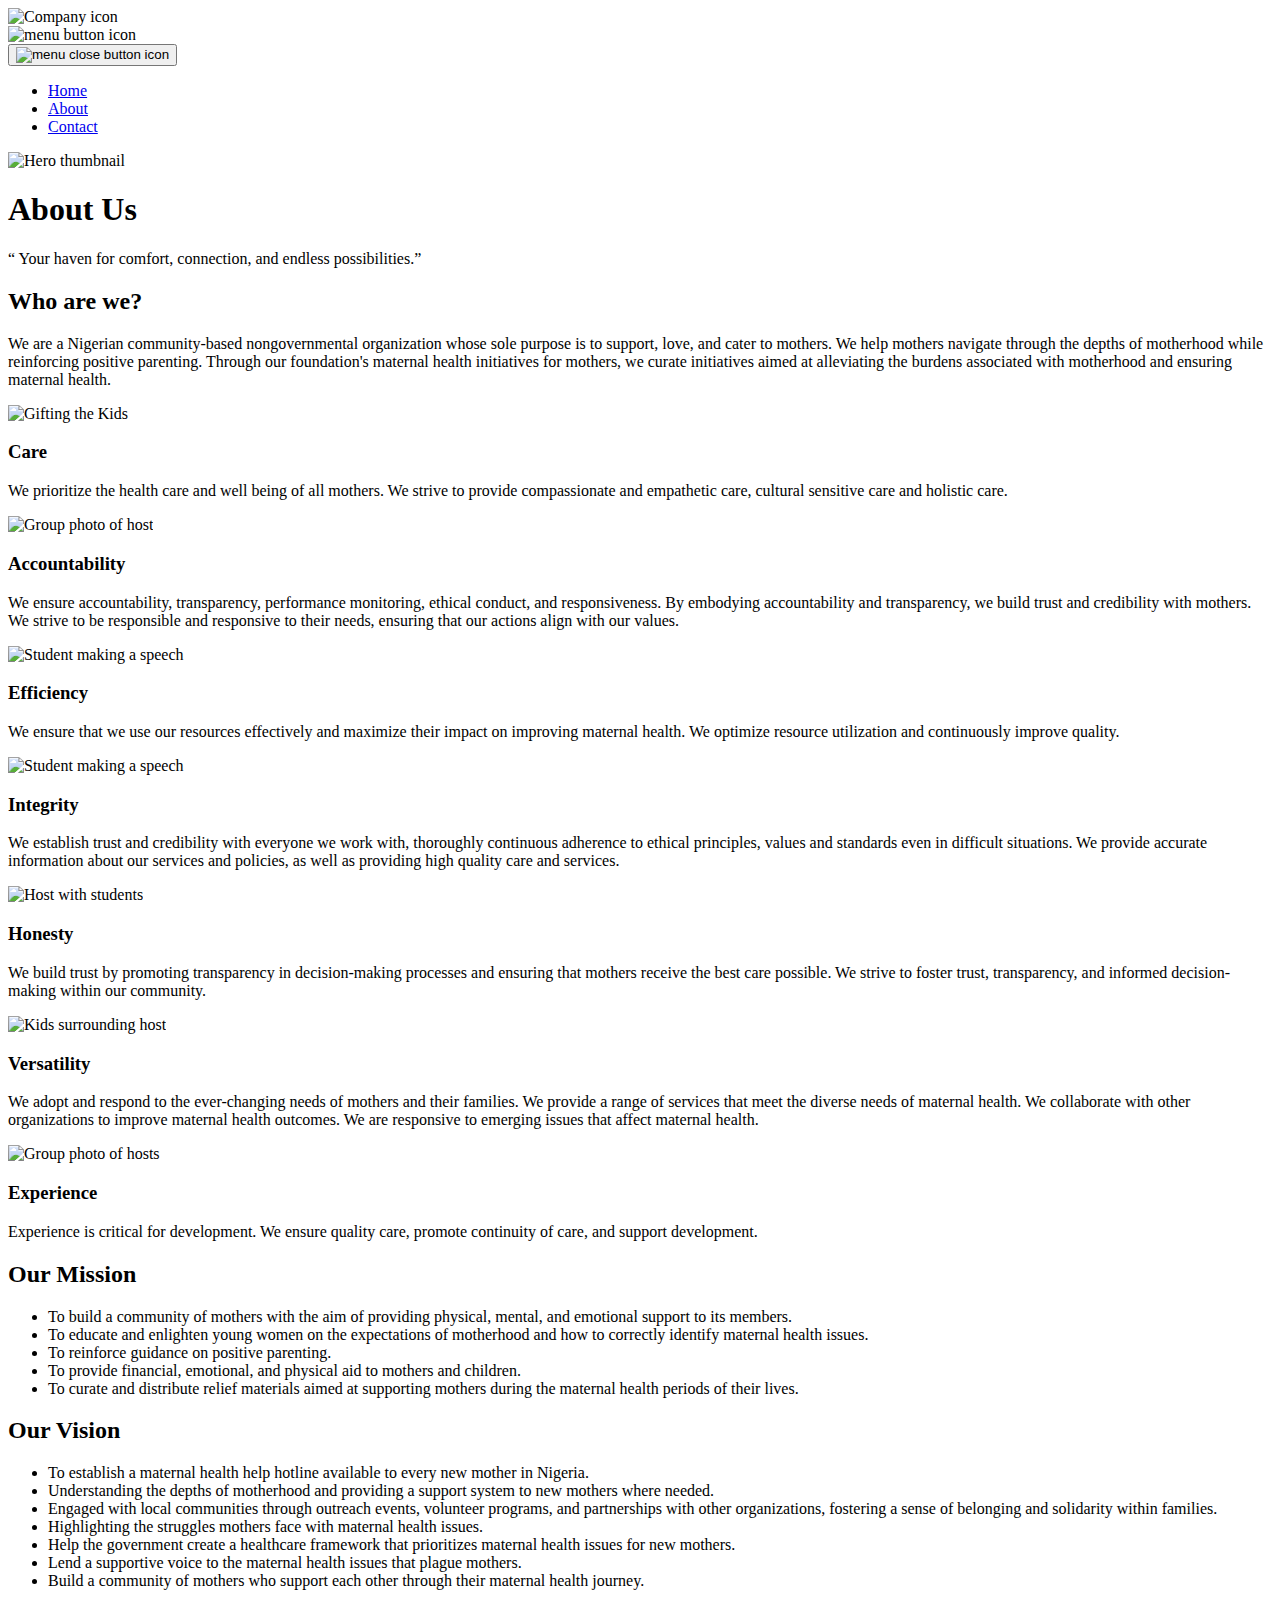
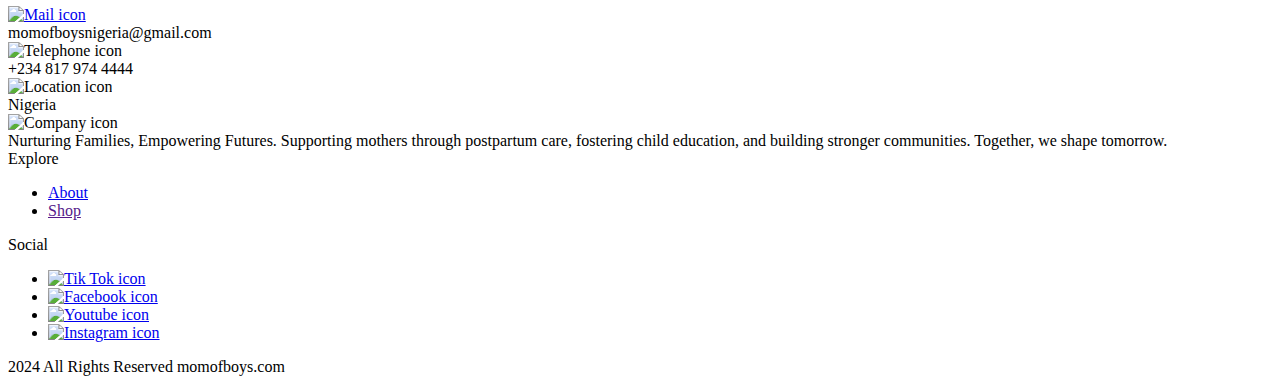
==== about.html @ 33ba915f "Update about.html" ====
<!DOCTYPE html>
<html lang="en-us">
    <head>
        <meta charset="utf-8">
        <meta name="viewport" content="width=device-width,initial-scale=1">
        <meta name="description" content="Mother of Boys is a charitable organization dedicated to empowering mothers and families, providing support, resources, and education for maternal health and well-being. Join us in our mission to create a nurturing environment for mothers, ensuring healthier futures for their children and communities.">

        <link href="about.css" rel="stylesheet" type="text/css" charset="utf-8">

        <!--font-->
        <link href="https://fonts.cdnfonts.com/css/inter" rel="stylesheet"/>
        <link href="https://fonts.cdnfonts.com/css/questrial" rel="stylesheet">
        <link href="https://fonts.cdnfonts.com/css/questrial" rel="stylesheet"> <!--Oswald font-->
        <link href="https://fonts.cdnfonts.com/css/newsreader-2" rel="stylesheet"> <!--newsreader font-->
        <link href="https://fonts.cdnfonts.com/css/lato" rel="stylesheet"> <!--lato font-->
        <link href="https://fonts.cdnfonts.com/css/be-vietnam-pro" rel="stylesheet">  <!--be-vietnam-pro-->
        <link href="https://fonts.cdnfonts.com/css/poppins" rel="stylesheet">   <!--poppins-->
        <link href="https://fonts.cdnfonts.com/css/berlin-sans-fb-demi" rel="stylesheet"> <!--berlin-->
        <link href="https://fonts.cdnfonts.com/css/calibri-light" rel="stylesheet"> <!--calibri-->
        <link href="https://fonts.cdnfonts.com/css/arial" rel="stylesheet"> <!--Arial-->
        
                
                

        <link rel="stylesheet" href="fonts/helvetica-normal/stylesheet.css" type="text/css" charset="utf-8"/>
        <link rel="manifest" href="manifest.json" /> 
        <link rel="icon" type="image/png" href="https://res.cloudinary.com/dhbj763qc/image/upload/v1715961288/Mom_of_boys/favicon_mk9mhp.png">
        <title>Mom of Boys</title>

        <script src="base.js" defer></script>
    </head>
    <body>
        <!--Top bar section-->
        <div role="header" class="home-top-bar">
            <div class="top-bar-logo" role="img" aria-label="Company Logo">
                <img src="https://res.cloudinary.com/dhbj763qc/image/upload/v1715876093/Mom_of_boys/mob_logo_siea63.png" alt="Company icon" />
            </div>
            <div class="mobile-hamburger-icon" onclick=openMenu()>
                <img src="https://res.cloudinary.com/dhbj763qc/image/upload/v1715968469/Mom_of_boys/hamburger2_vdquip.svg" alt="menu button icon"/>
            </div>
            <div class="menu">
                <div class="menu-close-btn-wrapper mcbw">
                    <button class="menu-close-btn" onclick=closeMenu()>
                        <img src="https://res.cloudinary.com/dhbj763qc/image/upload/v1715969072/Mom_of_boys/menu_close_i2vjuo.svg" alt="menu close button icon" />
                    </button>
                </div>
                <ul>
                    <li class="top-bar-home-link">
                         <a href="index.html">
                            Home
                        </a>
                    </li>
                    <li class="top-bar-about-link">
                        <a href="about.html">
                            About
                        </a>
                    </li>
                    <li class="top-bar-contact-link">
                        <a href="contact.html">
                            Contact
                        </a>
                    </li>
                    <!--
                        <li>
                            <a href="">
                                Shop
                            </a>
                        </li>
                        <li class="support-our-cause-link">
                            <a href="support_our_cause.html">
                                Support our cause
                            </a>
                        </li>   
                    -->
                </ul>
            </div>
        </div>
        <!--Hero section-->
        <section class="header-wrapper">
            <img src="https://res.cloudinary.com/dhbj763qc/image/upload/v1715859156/Mom_of_boys/6F0A4590_qbymmq.jpg" alt="Hero thumbnail"/>
            <div>
                <h1>About Us</h1>
                <p>
                    “ Your haven for comfort, connection, and endless possibilities.”
                </p>
            </div>
        </section>
        <section class="brief">
            <h2>
                Who are we?
            </h2>
            <div class="description">
                <p>
                    We are a Nigerian community-based nongovernmental organization whose sole purpose is to support, love, and cater to mothers. We help mothers navigate through the depths of motherhood while reinforcing positive parenting. 
                    Through our foundation's maternal health initiatives for mothers, we curate initiatives aimed at alleviating the burdens associated with motherhood and ensuring maternal health.
                </p>
                <div class="desc-block-wrapper">
                    <div class="desc-block">
                        <div class="desc-block-image dbi1">
                            <img src="https://res.cloudinary.com/dhbj763qc/image/upload/v1715859418/Mom_of_boys/IMG_3876_rikh3y.jpg" alt="Gifting the Kids"/>
                        </div>
                        <div class="desc-block-text">
                            <h3>Care</h3>
                            <p>
                                We prioritize the health care and well being of all mothers. We strive to provide compassionate and empathetic care, cultural sensitive care and holistic care.
                            </p>
                        </div>
                    </div>
                    <div class="desc-block">
                        <div class="desc-block-image dbi2">
                            <img src="https://res.cloudinary.com/dhbj763qc/image/upload/v1715859542/Mom_of_boys/IMG_3884_t0ftwg.jpg" alt="Group photo of host"/>
                        </div>
                        <div class="desc-block-text">
                            <h3>Accountability</h3>
                            <p>
                                We ensure accountability, transparency, performance monitoring, ethical conduct, and responsiveness. By embodying accountability and transparency, we build trust and credibility with mothers. We strive to be responsible and responsive to their needs, ensuring that our actions align with our values.
                            </p>
                        </div>
                    </div>
                    <div class="desc-block">
                        <div class="desc-block-image dbi3">
                            <img src="https://res.cloudinary.com/dhbj763qc/image/upload/v1715859209/Mom_of_boys/IMG_3867_kev4zf.jpg" alt="Student making a speech"/>
                        </div>
                        <div class="desc-block-text">
                            <h3>Efficiency</h3>
                            <p>
                                We ensure that we use our resources effectively and maximize their impact on improving maternal health. We optimize resource utilization and continuously improve quality.
                            </p>
                        </div>
                    </div>
                    <div class="desc-block">
                        <div class="desc-block-image dbi4">
                            <img src="https://res.cloudinary.com/dhbj763qc/image/upload/v1715859389/Mom_of_boys/IMG_3871_kjkgir.jpg" alt="Student making a speech"/>
                        </div>
                        <div class="desc-block-text">
                            <h3>Integrity</h3>
                            <p>
                                We establish trust and credibility with everyone we work with, thoroughly continuous adherence to ethical principles, values and standards even in difficult situations. We provide accurate information about our services and policies, as well as providing high quality care and services.  
                            </p>
                        </div>
                    </div>
                    <div class="desc-block">
                        <div class="desc-block-image dbi5">
                            <img src="https://res.cloudinary.com/dhbj763qc/image/upload/v1715859287/Mom_of_boys/IMG_3869_hzn1mu.jpg" alt="Host with students"/>
                        </div>
                        <div class="desc-block-text">
                            <h3>Honesty</h3>
                            <p>
                                We build trust by promoting transparency in decision-making processes and ensuring that mothers receive the best care possible. We strive to foster trust, transparency, and informed decision-making within our community. 
                            </p>
                        </div>
                    </div>
                    <div class="desc-block">
                        <div class="desc-block-image dbi6">
                            <img src="https://res.cloudinary.com/dhbj763qc/image/upload/v1715859156/Mom_of_boys/6F0A4590_qbymmq.jpg" alt="Kids surrounding host"/>
                        </div>
                        <div class="desc-block-text">
                            <h3>Versatility</h3>
                            <p>
                                We adopt and respond to the ever-changing needs of mothers and their families. We provide a range of services that meet the diverse needs of maternal health. We collaborate with other organizations to improve maternal health outcomes. We are responsive to emerging issues that affect maternal health.
                            </p>
                        </div>
                    </div>
                    <div class="desc-block">
                        <div class="desc-block-image dbi7">
                            <img src="https://res.cloudinary.com/dhbj763qc/image/upload/v1715859188/Mom_of_boys/6F0A4675_ohe0fm.jpg" alt="Group photo of hosts"/>
                        </div>
                        <div class="desc-block-text">
                            <h3>Experience</h3>
                            <p>
                                Experience is critical for development. We ensure quality care, promote  continuity of care, and support development.
                            </p>
                        </div>
                    </div>
                </div>
            </div>
        </section>
        <section class="mission-vision">
            <div class="mission">
                <h2>Our Mission</h2>
                <ul>
                    <li>
                        <div class="bullet">
                            <div></div>
                        </div>
                        To build a community of mothers with the aim of providing physical, mental, and emotional support to its members.
                    </li>
                    <li>
                        <div class="bullet">
                            <div></div>
                        </div>
                        To educate and enlighten young women on the expectations of motherhood and how to correctly identify maternal health issues.
                    </li>
                    <li>
                        <div class="bullet">
                            <div></div>
                        </div>
                        To reinforce guidance on positive parenting.
                    </li>
                    <li>
                        <div class="bullet">
                            <div></div>
                        </div>
                        To provide financial, emotional, and physical aid to mothers and children.
                    </li>
                    <li>
                        <div class="bullet">
                            <div></div>
                        </div>
                        To curate and distribute relief materials aimed at supporting mothers during the maternal health periods of their lives.
                    </li>
                </ul>
            </div>
            <div class="milestone">
                <h2>Our Vision</h2>
                <ul>
                    <li>
                        <div class="bullet">
                            <div></div>
                        </div>
                        To establish a maternal health help hotline available to every new mother in Nigeria.
                    </li>
                    <li>
                        <div class="bullet">
                            <div></div>
                        </div>
                        Understanding the depths of motherhood and providing a support system to new mothers where needed.
                    </li>
                    <li>
                        <div class="bullet">
                            <div></div>
                        </div>
                        Engaged with local communities through outreach events, volunteer programs, and partnerships with other organizations, fostering a sense of belonging and solidarity within families.
                    </li>
                    <li>
                        <div class="bullet">
                            <div></div>
                        </div>
                        Highlighting the struggles mothers face with maternal health issues.
                    </li>
                    <li>
                        <div class="bullet">
                            <div></div>
                        </div>
                        Help the government create a healthcare framework that prioritizes maternal health issues for new mothers.
                    </li>                    
                    <li>
                        <div class="bullet">
                            <div></div>
                        </div>
                        Lend a supportive voice to the maternal health issues that plague mothers.
                    </li>
                    <li>
                        <div class="bullet">
                            <div></div>
                        </div>
                        Build a community of mothers who support each other through their maternal health journey.
                    </li>
                </ul>
            </div>
        </section>  
        <!--Contact display-->
        <section class="contact-media">
            <div class="mail">
                <a href="mailto:momofboysng112@gmail.com" class="mail-icon">
                    <img src="https://res.cloudinary.com/dhbj763qc/image/upload/v1715951259/Mom_of_boys/mail-icon_x8mszk.svg" alt="Mail icon"/>
                </a>
                <div class="icon-detail">
                    momofboysnigeria@gmail.com
                </div>
            </div>
            <div class="telephone">
                <a class="telephone-icon">
                    <img src="https://res.cloudinary.com/dhbj763qc/image/upload/v1715951389/Mom_of_boys/telephone_icon_tsii1v.svg" alt="Telephone icon"/>
                </a>
                <div class="icon-detail">
                    +234 817 974 4444
                </div>
            </div>
            <div class="location">
                <a class="location-icon">
                    <img src="https://res.cloudinary.com/dhbj763qc/image/upload/v1715951478/Mom_of_boys/location_foot_icon_qffeoo.svg" alt="Location icon"/>
                </a>
                <div class="icon-detail">
                    Nigeria
                </div>
            </div>
            <!--
                <div class="contact-media-socials">
                    <div class="contact-media-social-wrapper">
                        <div>
                            <a href="https://www.facebook.com/profile.php?id=100068403092087&mibextid=LQQJ4d" class="facebook-foot-icon">
                            </a>
                        </div>
                        <div>
                            <a class="twitter-foot-icon" href="https://www.instagram.com/momofboys_ng/">
                            </a>
                        </div>
                        <div>
                            <a class="linkedin-foot-icon" href="https://www.instagram.com/momofboys_ng/">
                            </a>
                        </div>
                    </div>
                    <div class="icon-detail">
                        Social Profiles
                    </div>
                </div>
            -->
        </section>
        <!--footer section-->
        <footer>
            <div class="inner-footer-wrapper">
                <div>
                    <div class="top-bar-logo">
                        <img src="https://res.cloudinary.com/dhbj763qc/image/upload/v1715876093/Mom_of_boys/mob_logo_siea63.png" alt="Company icon" />
                    </div>
                    <div class="footer-note"> 
                        Nurturing Families, Empowering Futures. 
                        Supporting mothers through postpartum care, 
                        fostering child education, and building stronger communities. 
                        Together, we shape tomorrow.
                    </div>
                </div>
                <div class="footer-site-links">
                    <div class="footer-links-heading">Explore</div>
                    <ul>
                        <li>
                            <a href="about.html">
                                About
                            </a>
                        </li>
                        <li>
                            <a href="">
                                Shop
                            </a>
                        </li>
                    </ul>
                </div>
                <div class="footer-social-links">
                    <div class="footer-links-heading">Social</div>
                    <ul>
                        <li class="tik-tok">
                            <a target="_blank" href="https://www.tiktok.com/@momofboysnigeria?_t=8m0RKIcOKrO&_r=1" role="link" aria-label="Tik Tok">
                                <img src="https://res.cloudinary.com/dhbj763qc/image/upload/v1715880421/Mom_of_boys/tiktok_icon_copy_wsoikt.svg" alt="Tik Tok icon" />
                            </a>
                        </li>
                        <li class="facebook">
                            <a target="_blank" href="https://www.facebook.com/momofboysnigeria?mibextid=PlNXYD" role="link" aria-label="Facebook">
                                <img src="https://res.cloudinary.com/dhbj763qc/image/upload/v1715880244/Mom_of_boys/facebook_icon_copy_p2kkkk.svg" alt="Facebook icon"/>
                            </a>
                        </li>
                        <li class="youtube">
                            <a target="_blank" href="https://youtube.com/@MomofBoysNigeria?si=FU0hje8baBoFGp76" role="link" aria-label="Youtube">
                                <img src="https://res.cloudinary.com/dhbj763qc/image/upload/v1715880560/Mom_of_boys/youtube_icon_copy_idgbyi.svg" alt="Youtube icon"/>
                            </a>
                        </li>
                        <li class="instagram">
                            <a target="_blank" href="https://www.instagram.com/momofboys_ng?igsh=N280em13OHZxbnpx&utm_source=qr" role="link" aria-label="Instagram">
                                <img src="https://res.cloudinary.com/dhbj763qc/image/upload/v1715883041/Mom_of_boys/instagram_icon_copy_vj2qdg.svg" alt="Instagram icon"/>
                            </a>
                        </li>
                    </ul>
                </div>
            </div>
            <div class="copyright-wrapper">
                2024 All Rights Reserved momofboys.com
            </div>
        </footer>
    </body>
    <script>
    </script>
</html>
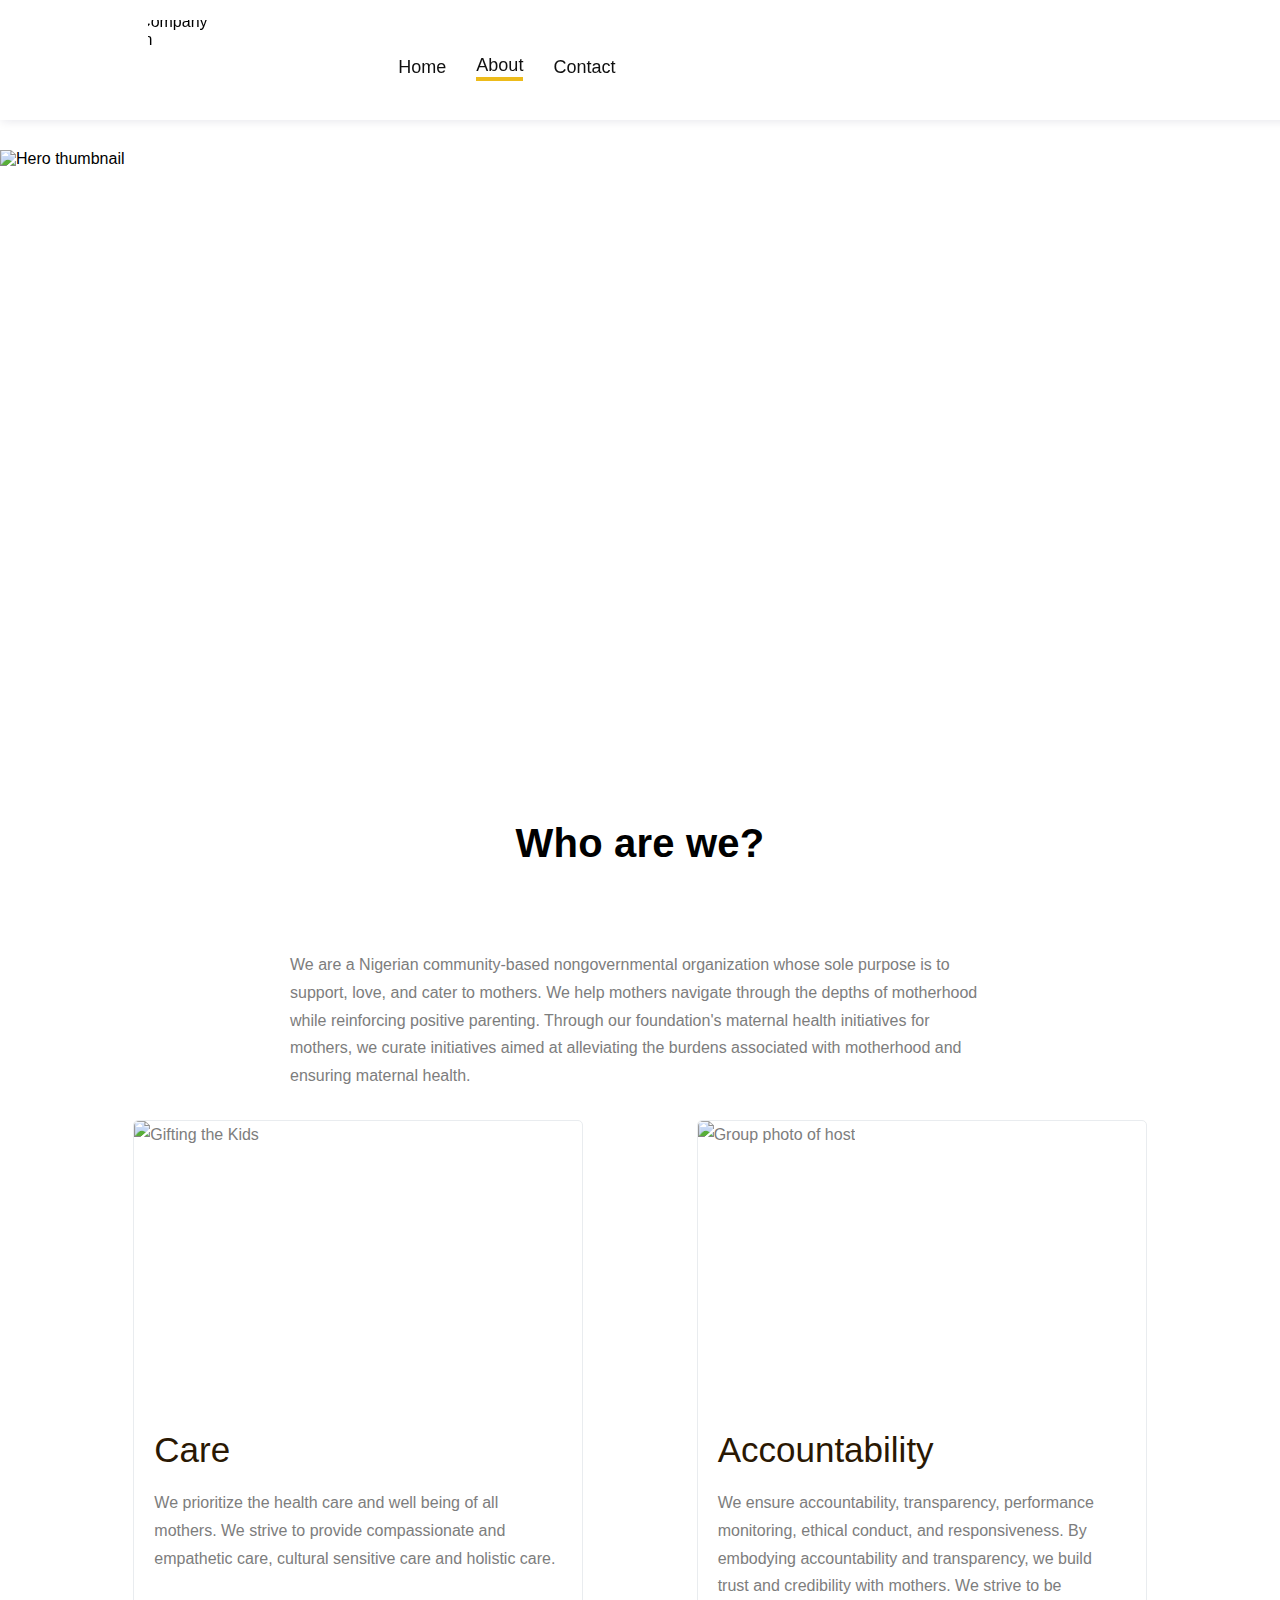
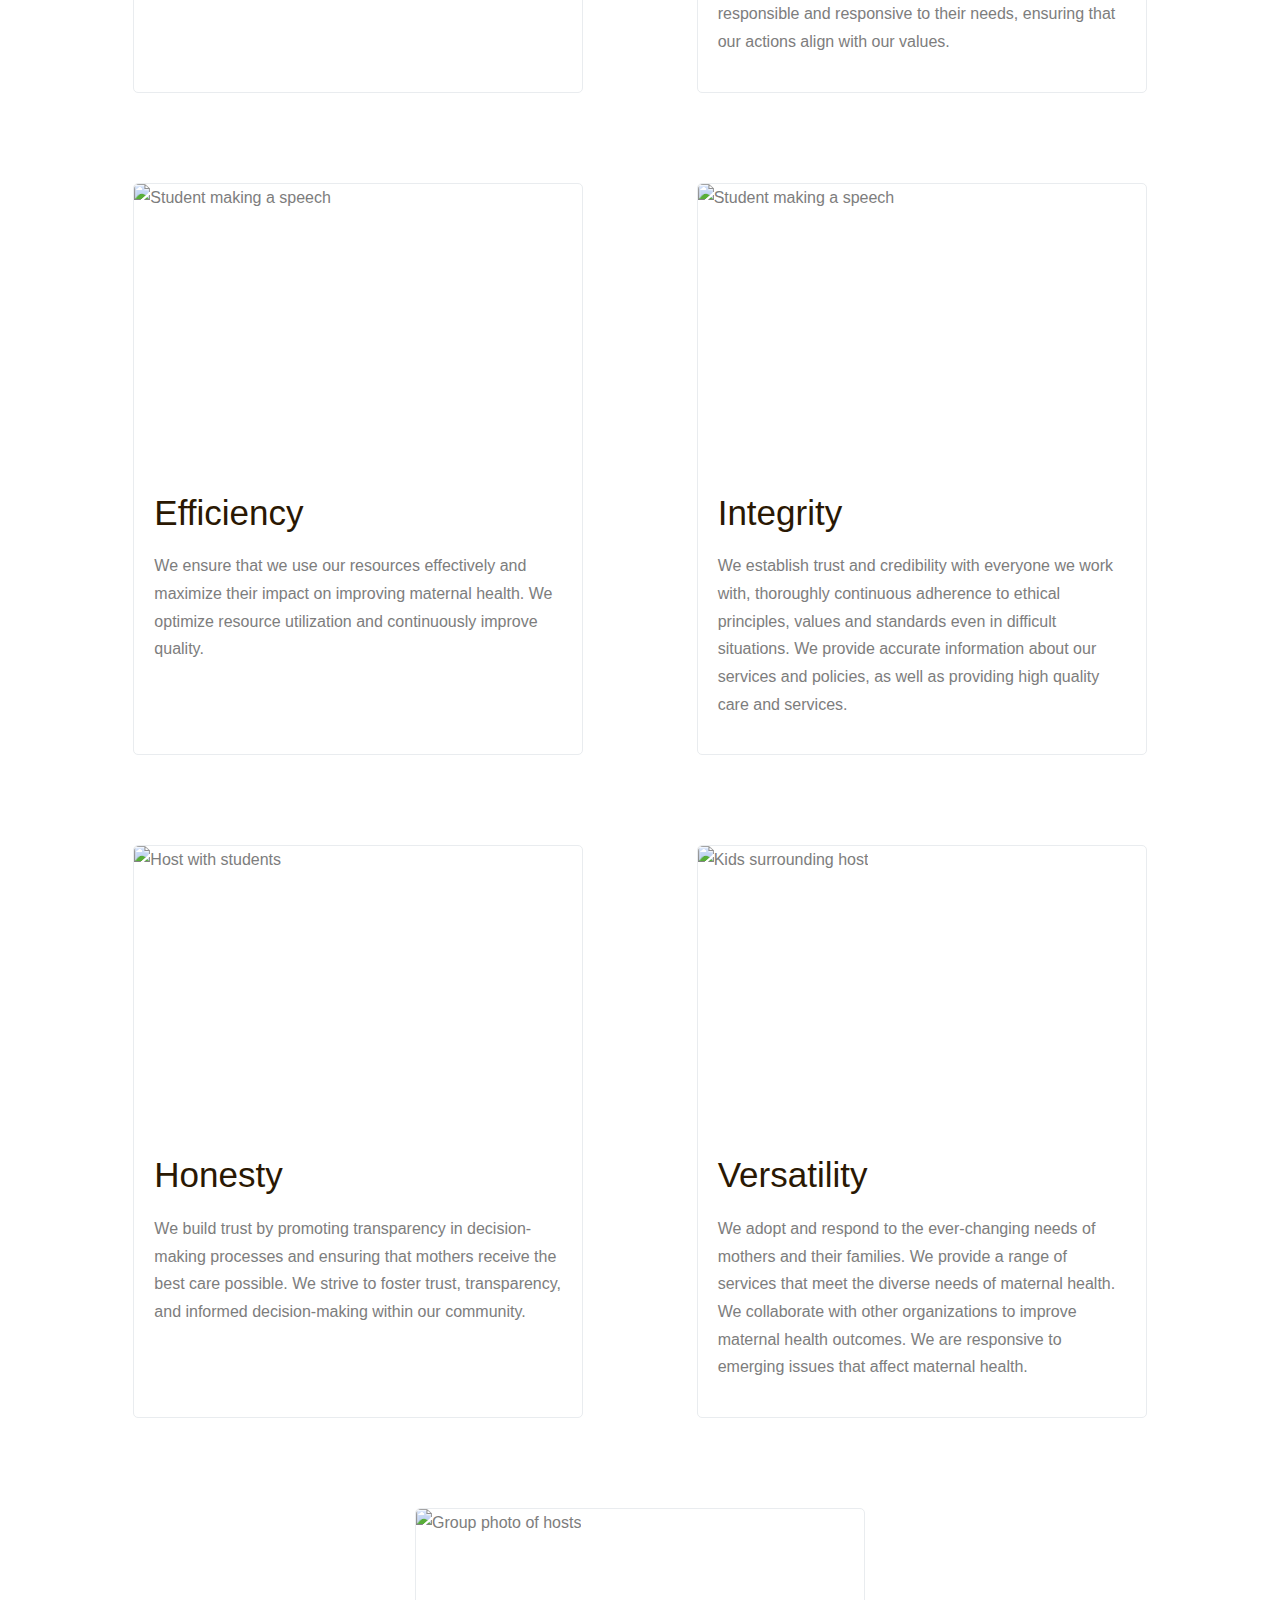
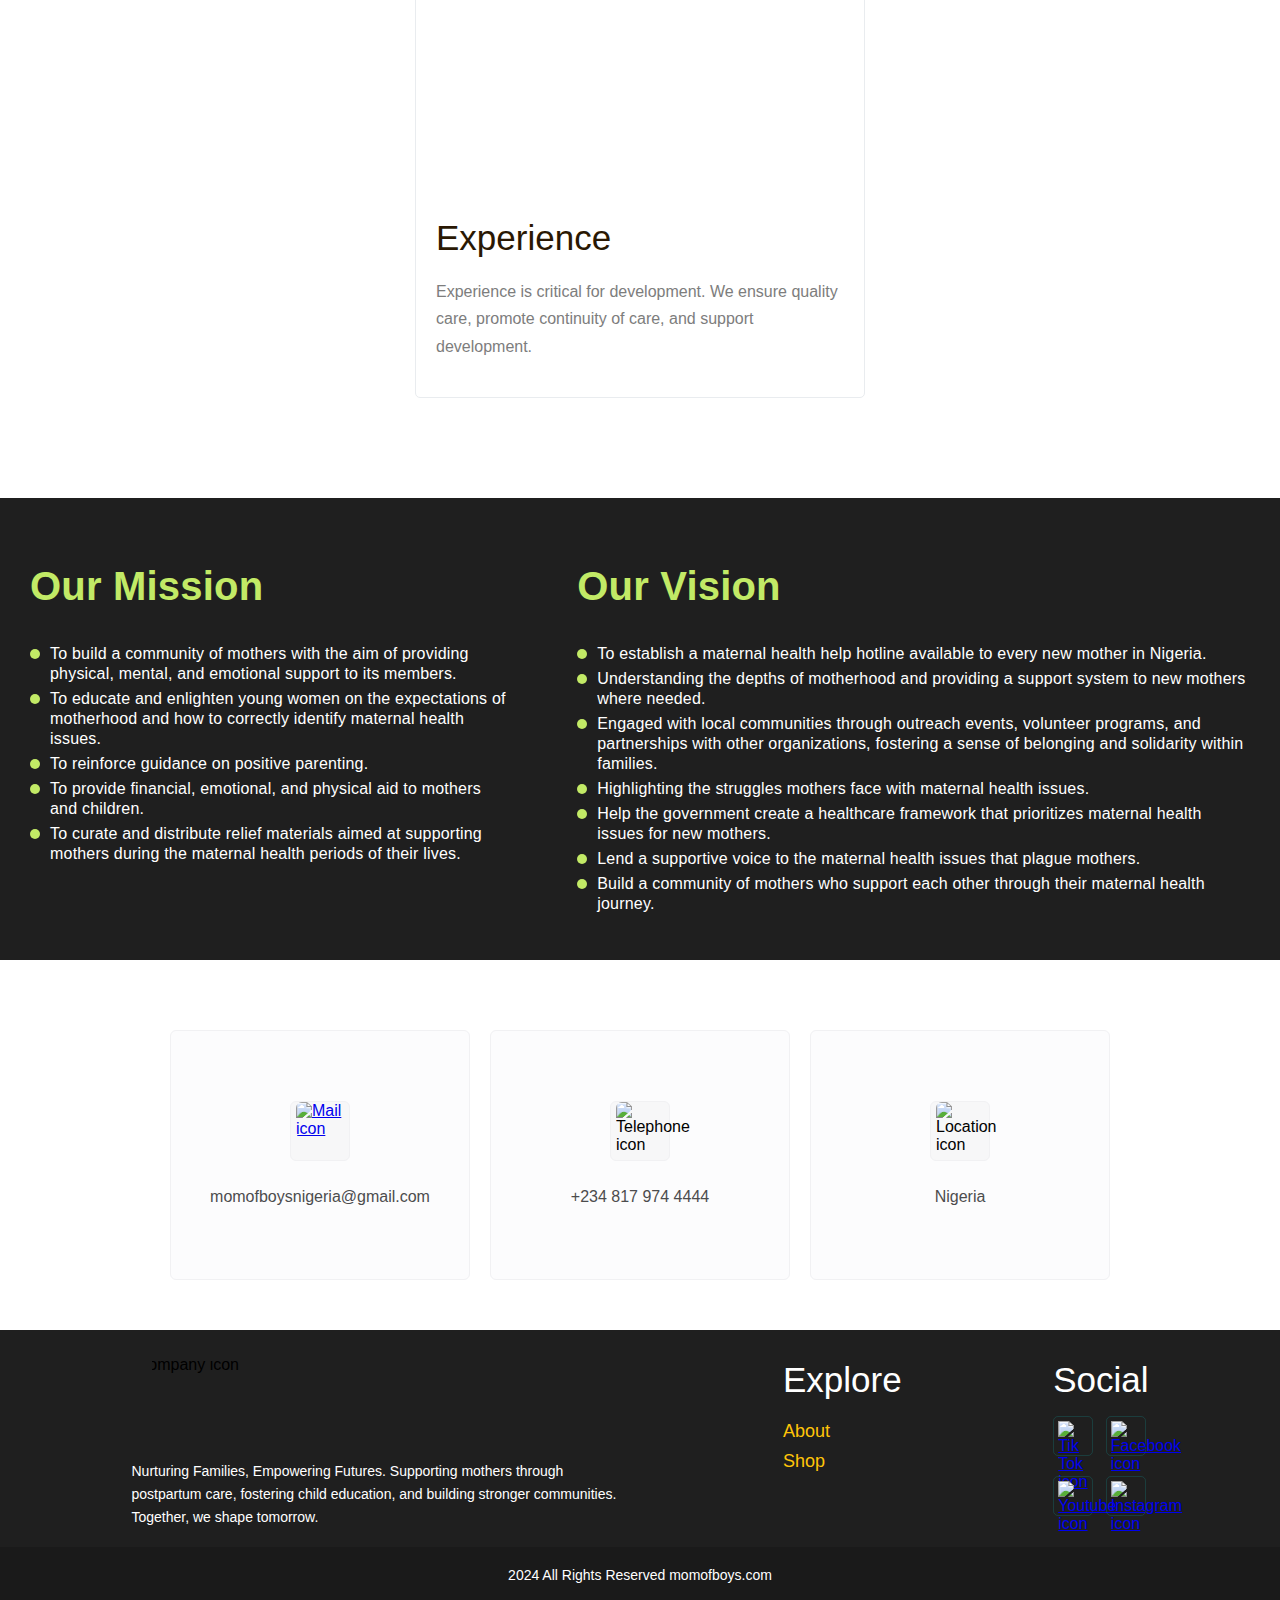
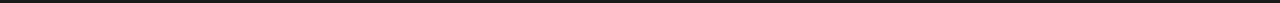
==== commit 0bcbf0f6: "mod" ====
--- a/about.html
+++ b/about.html
@@ -35,14 +35,10 @@
             <div class="top-bar-logo" role="img" aria-label="Company Logo">
                 <img src="https://res.cloudinary.com/dhbj763qc/image/upload/v1715876093/Mom_of_boys/mob_logo_siea63.png" alt="Company icon" />
             </div>
-            <div class="mobile-hamburger-icon" onclick=openMenu()>
-                <img src="https://res.cloudinary.com/dhbj763qc/image/upload/v1715968469/Mom_of_boys/hamburger2_vdquip.svg" alt="menu button icon"/>
-            </div>
+            <div class="mobile-hamburger-icon" onclick=openMenu()></div>
             <div class="menu">
                 <div class="menu-close-btn-wrapper mcbw">
-                    <button class="menu-close-btn" onclick=closeMenu()>
-                        <img src="https://res.cloudinary.com/dhbj763qc/image/upload/v1715969072/Mom_of_boys/menu_close_i2vjuo.svg" alt="menu close button icon" />
-                    </button>
+                    <button class="menu-close-btn" onclick=closeMenu()></button>
                 </div>
                 <ul>
                     <li class="top-bar-home-link">
@@ -77,7 +73,7 @@
         </div>
         <!--Hero section-->
         <section class="header-wrapper">
-            <img src="https://res.cloudinary.com/dhbj763qc/image/upload/v1715859156/Mom_of_boys/6F0A4590_qbymmq.jpg" alt="Hero thumbnail"/>
+            <img src="https://res.cloudinary.com/dhbj763qc/image/upload/v1715949296/Mom_of_boys/6F0A4590_ylmvy1.jpg" alt="Hero thumbnail"/>
             <div>
                 <h1>About Us</h1>
                 <p>
--- a/about.css
+++ b/about.css
@@ -0,0 +1,275 @@
+@import url('base.css');
+
+
+/* -----------top bar section--------------- */
+.top-bar-about-link{
+  border-bottom: 4px solid #edbb1aff;
+}
+
+
+/* -----------header section--------------- */
+.header-wrapper{
+  height: 600px; 
+  position: relative;
+  margin-top: 150px;
+}
+.header-wrapper>div{
+  position: absolute;
+  top:0;
+  display: flex; flex-direction: column; 
+  align-items: center; justify-content: center;
+  color: #FFF; padding: 30px; 
+  width: 100%; height: 100%;
+
+}
+.header-wrapper h1{
+  font-family: var(--arial);
+  font-size: 60px;
+  font-style: normal;
+  font-weight: 600;
+  line-height: 136.023%; /* 81.614px */
+}
+.header-wrapper h1+p{
+  font-family: var(--arial);
+  font-size: 28px;
+  font-style: normal;
+  font-weight: 400;
+  line-height: 136.023%; /* 38.086px */ 
+  width: 100%; max-width: 500px;
+}
+
+
+/* -----------Brief--------------- */
+.brief{
+  padding: 30px; display: flex; flex-direction: column; align-items: center;
+}
+.brief h2{
+  color: #000; text-align: center;
+  font-family: var(--arial);
+  font-size: 40px;
+  font-style: normal;
+  font-weight: 700;
+  line-height: 50px; /* 125% */
+  letter-spacing: 0.2px;
+  width: 100%; max-width: 250px; padding-bottom: 50px;
+  padding-top:5px;
+  background: url("media/tilted_three_strokes.svg") right top/20px no-repeat,
+    url("media/curved_green_stroke.svg") center bottom/contain no-repeat;
+}
+
+/* description */
+.description{
+  color: #7D7D7D;
+  font-family: var(--arial);
+  font-size: 16px;
+  font-style: normal;
+  font-weight: 400;
+  line-height: 173%; /* 51.9px */
+  width: 100%; max-width: 1200px;
+}
+.description>p{
+  margin: auto;
+  margin-bottom: 30px;
+  max-width: 700px; 
+}
+
+
+
+/* Desc-block */
+.desc-block-image{
+  height: 250px;
+  border-top-right-radius: inherit;
+  border-top-left-radius: inherit;
+}
+.desc-block-text{
+  padding: 20px;
+  font-family: var(--arial);
+}
+.desc-block-text h3{
+  font-size: 35px;
+  font-style: normal;
+  font-weight: 500;
+  line-height: 136.023%; /* 81.614px */
+  color: #2a1803ff; 
+  margin-bottom: 0px
+}
+.desc-block-text p{
+  color: #7D7D7D;
+  font-size: 16px;
+  font-style: normal;
+  font-weight: 400;
+  line-height: 173%; /* 51.9px */
+}
+.desc-block{
+  width: 100%; max-width: 450px; 
+  border: 1px solid var(--bs-gray-200);
+  margin-bottom: 70px; border-radius: 5px;
+}
+.desc-block:hover{
+  box-shadow: 0 4px 20px rgba(0,0,0,.1);
+}
+.desc-block-wrapper{
+  display: flex; flex-wrap: wrap; gap: 20px; justify-content: space-evenly;
+  background-position: center 25%;
+}
+
+
+
+/* -----------mission milestone section--------------- */
+.mission-vision{
+  background: #1f1f1f; padding: 30px; margin-bottom: 40px;
+}
+.mission-vision h2{
+  color: #C2EA66;
+  font-family: var(--calibri);
+  font-size: 40px;
+  font-style: normal;
+  font-weight: 700;
+  line-height: 50px; /* 125% */
+  letter-spacing: 0.2px;
+}
+.mission-vision ul{
+  list-style-type: none;
+  font-family: var(--questrial-font);
+  font-size: 16px;
+  font-style: normal;
+  font-weight: 400;
+  line-height: 20px; /* 111.111% */
+  letter-spacing: 0.2px; padding: 0px;
+}
+.mission-vision li{ 
+ display: flex; gap: 10px; margin-bottom: 5px; color: #FFF;
+}
+.bullet>div{
+  width: 10px; height: 10px; border-radius: 50%;
+  background-color: #C2EA66; margin: 5px 0px 0px 0px;
+}
+
+
+/* -----------testimonials section--------------- */
+.testimonial-section{
+  padding: 30px;    
+}
+.testimonial-heading{
+  min-width: 100%; text-align: center;
+}
+.testimonial-wrapper{
+  background: var(--gray); width: 100%; max-width: 1000px; margin: auto; padding: 20px;
+  border-radius: 4px; margin-bottom: 50px;
+}
+.quote-symbol{
+ text-align: center; margin-bottom: 60px;
+}
+.testimony{
+  color: var(--dark); font-size: 20px;
+}
+.testimony-note{
+  font-family: var(--med); width: 100%;
+  max-width: 600px; margin: auto; margin-bottom: 30px
+}
+.testimony-author{
+  font-size: 20px; font-weight: bold; text-align: center;
+  margin-bottom: 30px;
+}
+.index-indicator{
+  height: 10px; display: flex;
+  justify-content: center; gap: 5px;
+}
+.index-indicator>div{
+  border-radius: 50%; width: 8px; height: 8px; background: var(--dark);
+  /*eaecf0*/
+}
+
+.stats{
+  display: flex; flex-wrap: wrap; justify-content: center;
+  padding: 30px;
+}
+.stats>div{
+  width: 100%; max-width: 400px;
+}
+.numbers{
+  font-size: 40px; font-weight: bold; color: #2c6700;
+}
+.numbers+span{
+  color: #101828; font-size: 20px; font-family: var(--med);
+}
+.numbers+span+p{
+  color: #475467; font-size: 18px; font-family: var(--med);
+}
+
+
+/* -----------contact-media section--------------- */
+.contact-media{
+  padding: 30px; display: flex; justify-content: center; flex-wrap: wrap;
+  gap: 20px;
+}
+.contact-media>div{
+  width: 100%; max-width: 300px; height: 250px; border-radius: 6px; 
+  border: 1px solid #F1F1F3;
+  background: #FCFCFD; display: flex; flex-direction: column;
+  justify-content: center; align-items: center; gap: 10%;
+  margin-bottom: 20px;
+}
+.icon-detail{
+  color: #4C4C4D;
+  text-align: center;
+  font-family: var(--be-vietnam-pro-font);
+  font-size: 16px;
+  font-style: normal;
+  font-weight: 400;
+  line-height: 150%; /* 24px */ 
+}
+.contact-media a{
+  border-radius: 6px; width: 60px; height: 60px;
+  border: 1px solid var(--White-95, #F1F1F3); display: block;
+}
+.contact-media a img{
+  width: 80%;
+  transform: translateX(5px);
+}
+
+.mail-icon{
+  background: var(--White-97, #F7F7F8);
+}
+.telephone-icon{
+  background: var(--White-97, #F7F7F8); 
+}
+.location-icon{
+  background: var(--White-97, #F7F7F8);
+}
+
+.facebook-foot-icon{
+  background: var(--White-97, #F7F7F8) url("media/facebook_foot_icon.svg") center/80% no-repeat;
+}
+.twitter-foot-icon{
+  background: var(--White-97, #F7F7F8) url("media/twitter_foot_icon.svg") center/80% no-repeat;
+}
+.linkedin-foot-icon{
+  background: var(--White-97, #F7F7F8) url("media/linkedin_foot_icon.svg") center/80% no-repeat;
+}
+.contact-media-social-wrapper{
+  width: 100%; display: flex; justify-content: space-around;
+}
+.contact-media-social-wrapper>div{
+   border-radius: 6px; width: 60px; height: 60px;
+   border: 1px solid var(--White-95, #F1F1F3); 
+}
+.contact-media-social-wrapper>div>a{
+  width: 100%; height: 100%; 
+}
+
+
+
+@media screen and (min-width:912px){
+  /* ----------testimonials-------------- */
+  .stats{
+    justify-content: space-between;
+  }
+}
+@media screen and (min-width:1024px){
+     /* ----------mission milestone-------------- */
+  .mission-vision{
+    display: flex; justify-content: space-between; gap: 70px;
+  }
+
+}